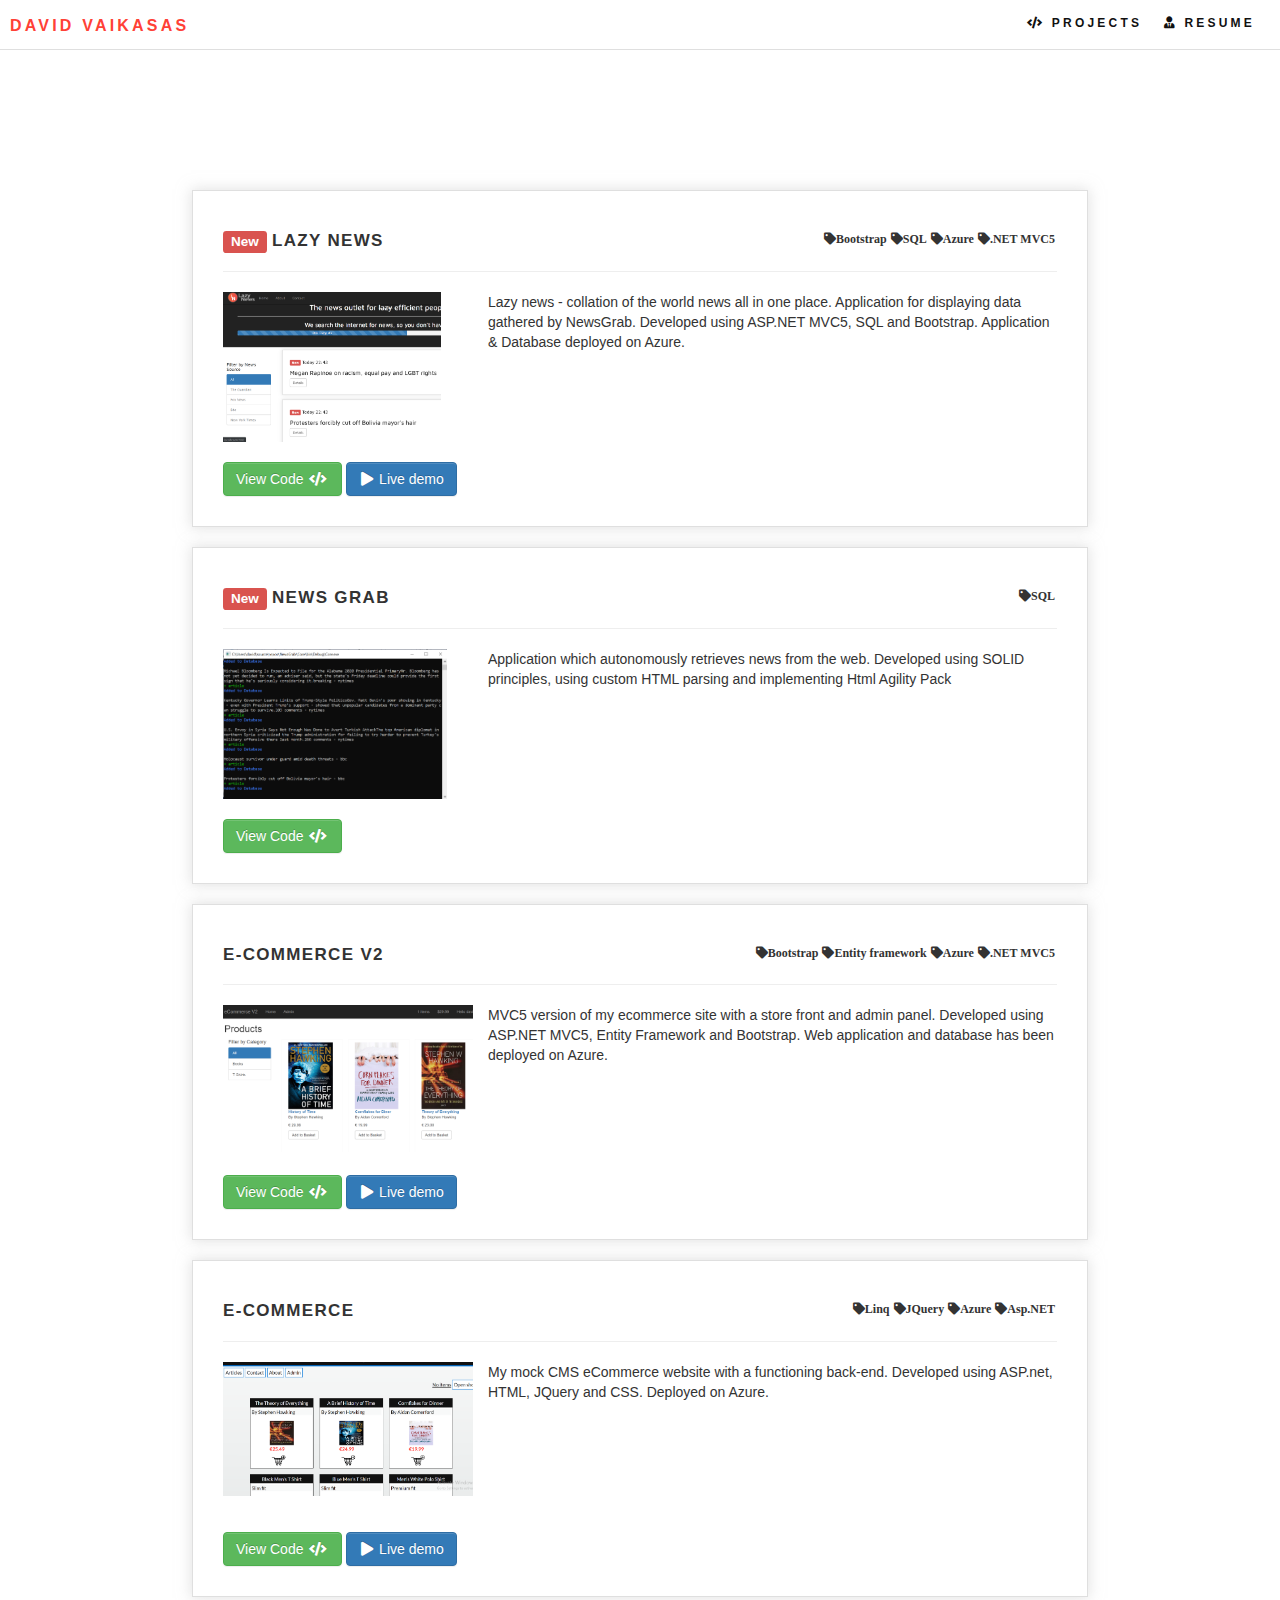
==== projects.html @ f47f42a1 "." ====
<!DOCTYPE html>
<html lang="en">
  <head>
    <meta charset="UTF-8" />
    <meta name="viewport" content="width=device-width, initial-scale=1.0" />
    <meta http-equiv="X-UA-Compatible" content="ie=edge" />

    <title>David Vaikasas</title>

    <!-- Global site tag (gtag.js) - Google Analytics -->
    <script
      async
      src="https://www.googletagmanager.com/gtag/js?id=UA-140392419-1"
    ></script>
    <script>
      window.dataLayer = window.dataLayer || [];
      function gtag() {
        dataLayer.push(arguments);
      }
      gtag("js", new Date());
      gtag("config", "UA-140392419-1");
    </script>
    <!-------Tracking-->

    <!--Meta tags-->
    <meta charset="UTF-8" />
    <meta name="description" content="David Vaikasas developer portfolio" />
    <meta
      name="keywords"
      content="C#,Visual Studio,Android studio,ASP.NET,.NET,Java,Javascript,JQuery,SQL,Android,HTML,CSS,XML"
    />
    <meta name="author" content="David Vaikasas" />
    <!------------------------------------------------->
    <link rel="shortcut icon" href="images/favicon.ico" type="image/x-icon" />
    <link rel="icon" href="images/favicon.ico" type="image/x-icon" />

    <link href="css/new-proj.css" rel="stylesheet" />
    <link href="css/all.css" rel="stylesheet" />
    <link href="css/bootstrap/bootstrap-theme.css" rel="stylesheet" />
    <link href="css/bootstrap/bootstrap.css" rel="stylesheet" />
    <script src="JS/jquery-3.3.1.min.js"></script>
  </head>
  <body>
    <!-- <div class="main"> -->

    <div class="top">
      <div class="left">
        <a href="index.html">David Vaikasas</a>
      </div>
      <div class="right">
        <div class="menu">
          <div class="menuitem projects">
            <i class="fas fa-code"></i>
            <a href="projects.html">Projects</a>
          </div>

          <div class="menuitem resume">
            <i class="fas fa-user-tie"></i>
            <a href="resume.html">Resume</a>
          </div>
        </div>
      </div>
    </div>

    <!-- Simulate a smartphone / tablet -->
    <div class="mobile-container">
      <!-- Top Navigation Menu -->
      <div class="topnav">
        <a href="index.html">David Vaikasas</a>
        <div id="myLinks">
          <a href="projects.html"><i class="fas fa-code"></i> Projects</a>
          <a href="resume.html"><i class="fas fa-user-tie"></i> Resume</a>
        </div>
        <a href="javascript:void(0);" class="icon" onclick="myFunction()">
          <i class="fa fa-bars"></i>
        </a>
      </div>
    </div>
    <!-- End smartphone / tablet look -->

    <div class="main-container">

            <div class="proj-item" style="padding-bottom:10px;padding-top:10px">
                    <div class="article-container add-shadow">
                      <h4 class="danger">
                        <span class="label label-danger">New</span>
                        <span class="headline-text">Lazy News</span>
                       
                        <i class="fas fa-tag pull-right" style="font-size:12px">.NET MVC5</i>
                        <i class="fas fa-tag pull-right" style="font-size:12px">Azure</i>
                        <i class="fas fa-tag pull-right" style="font-size:12px">SQL</i>
                        <i class="fas fa-tag pull-right" style="font-size:12px">Bootstrap</i>
                        <hr/>
                      </h4>
                      <img
                        src="images/LazyNews.PNG"
                        
                        >
                    </img>
                        <div class="description"><p>Lazy news - collation of the world news all in one place. Application for displaying data gathered by NewsGrab. 
                            Developed using ASP.NET MVC5, SQL and Bootstrap. Application & Database deployed on Azure.
                        </p></div>
                      <a href="https://www.github.com/DavidHade/LazyNews" target="_blank" class="btn btn-success">View Code <i class="fas fa-code"></i></a>
                      <a href="https://lazynews.azurewebsites.net" target="_blank" class="btn btn-primary"><i class="fas fa-play"></i> Live demo</a>
                      
                    </div>
                  </div>

            <div class="proj-item" style="padding-bottom:10px;padding-top:10px">
                    <div class="article-container add-shadow">
                      <h4 class="danger">
                        <span class="label label-danger">New</span>
                        <span class="headline-text">News Grab</span>
                        <i class="fas fa-tag pull-right" style="font-size:12px">SQL</i>
                       
                      </h4>
                      <hr/>
                      <img
                        src="images/NewsGrab.PNG"
                        >
                        
                    </img>
                        <div class="description"><p>Application which autonomously retrieves news from the web. 
                            Developed using SOLID principles, using custom HTML parsing and implementing Html Agility Pack</p></div>
                        <a href="https://github.com/DavidHade/NewsGrab" target="_blank" class="btn btn-success">View Code <i class="fas fa-code"></i></a>
                      
                    </div>
                  </div>


      <div class="proj-item" style="padding-bottom:10px;padding-top:10px">
        <div class="article-container add-shadow">
          <h4 class="danger">
            
            <span class="headline-text">E-Commerce V2</span>
            <i class="fas fa-tag pull-right" style="font-size:12px">.NET MVC5</i>
            <i class="fas fa-tag pull-right" style="font-size:12px">Azure</i>
            <i class="fas fa-tag pull-right" style="font-size:12px">Entity framework</i>
            <i class="fas fa-tag pull-right" style="font-size:12px">Bootstrap</i>
          </h4>
          <hr/>
          <img
            src="images/ecommercev2.PNG"
            >
        </img>
            <div class="description"><p>MVC5 version of my ecommerce site with a store front and admin panel.
                    Developed using ASP.NET MVC5, Entity Framework and Bootstrap. 
                    Web application and database has been deployed on Azure.</p></div>
            <a href="https://github.com/DavidHade/shopdemo" target="_blank" class="btn btn-success">View Code <i class="fas fa-code"></i></a>
            <a href="http://ecommerce-v2.azurewebsites.net/" target="_blank" class="btn btn-primary"><i class="fas fa-play"></i> Live demo</a>
        </div>
      </div>

      <div class="proj-item" style="padding-bottom:10px;padding-top:10px">
            <div class="article-container add-shadow">
              <h4 class="danger">
                
                <span class="headline-text">E-Commerce</span>
                <i class="fas fa-tag pull-right" style="font-size:12px">Asp.NET</i>
                <i class="fas fa-tag pull-right" style="font-size:12px">Azure</i>
                <i class="fas fa-tag pull-right" style="font-size:12px">JQuery</i>
                <i class="fas fa-tag pull-right" style="font-size:12px">Linq</i>
              </h4>
              <hr/>
              <img
                src="images/ecommerce-photo.PNG"
                >
                
            </img>
                <div class="description"><p>My mock CMS eCommerce website with a functioning back-end.
                        Developed using ASP.net, HTML, JQuery and CSS. Deployed on Azure.</p></div>
                <a href="https://github.com/DavidHade/eCommerce" target="_blank" class="btn btn-success">View Code <i class="fas fa-code"></i></a>
                <a href="https://ecommerce-application.azurewebsites.net/" target="_blank" class="btn btn-primary"><i class="fas fa-play"></i> Live demo</a>
            </div>
          </div>


    <script>
            function myFunction() {
              var x = document.getElementById("myLinks");
              if (x.style.display === "block") {
                x.style.display = "none";
              } else {
                x.style.display = "block";
              }
            }
          </script>

  </body>
</html>
---- css/new-proj.css ----
* {
  -webkit-box-sizing: border-box;
  box-sizing: border-box;
  padding: 0;
  margin: 0;
}

html,
body {
  min-height: 1600px;
}

body {
  /*background: -webkit-gradient(linear, left top from(white), to(#d4d4d4));
  background: linear-gradient(to right, white 0%, #d4d4d4 100%);*/
  background: #fff;
  font-family: helvetica neue, Helvetica, sans-serif;
  line-height: 1.5;
  font-size: 100%;
}

.top {
  -ms-grid-row: 1;
  grid-row-start: 1;
  grid-row-end: 2;
  -ms-grid-column: 1;
  grid-column-start: 1;
  grid-column-end: last;
  height: 50px;
  border-bottom-style: solid;
  border-bottom-width: 1px;
  border-bottom-color: rgba(0, 0, 0, 0.125);
  background-color: #ffffff;
  position: absolute;
  top: 0;
  left: 0;
  right: 0;
  font-size: 16px;
  color: #111;
  text-transform: uppercase;
  letter-spacing: 0.2em;
  font-family: Montserrat, helvetica neue, Helvetica, Arial, sans-serif;
  font-weight: 700;
}

.top > .left {
  float: left;
  -webkit-box-pack: center;
  -ms-flex-pack: center;
  justify-content: center;
  text-decoration: none;
  font-size: 16px;
}

.top > .right {
  float: right;
  text-decoration: none;
  font-size: 12px;
}

.top > .left,
.top > .right {
  height: 100%;
  padding: 0.5rem 1rem;
  padding-top: 15px;
}

.mobile-container {
  display: none;
}

.menuitem {
  display: inline;
  margin-right: 15px;
}

.menu a {
  text-decoration: none;
}

.menu > .menuitem:hover a {
  text-decoration: none;
  transition: all 0.4s ease;
  -webkit-transition: all 0.4s ease;
  -moz-transition: all 0.4s ease;
  -o-transition: all 0.4s ease;
}

.menu > .menuitem:hover {
  text-decoration: none;
  transition: all 0.4s ease;
  -webkit-transition: all 0.4s ease;
  -moz-transition: all 0.4s ease;
  -o-transition: all 0.4s ease;
}

.top > .left a,
.top > .left a:visited {
  text-decoration: none;
  color: #111;
}

.top > .left:hover a {
  color: #ff4136;
  transition: all 0.4s ease;
  -webkit-transition: all 0.4s ease;
  -moz-transition: all 0.4s ease;
  -o-transition: all 0.4s ease;
}

.top > .left:hover {
  color: #ff4136;
  transition: all 0.4s ease;
  -webkit-transition: all 0.4s ease;
  -moz-transition: all 0.4s ease;
  -o-transition: all 0.4s ease;
}

.menu > .menuitem {
  background-color: #ffffff;
  color: #111;
}

.menu > .menuitem:hover {
  color: #ff4136;
}

.menu > .menuitem:hover a {
  color: #ff4136;
}

.menuitem > a:link,
a:visited {
  text-decoration: none;
  color: #111;
}

.menuitem > a:hover,
a:active {
  text-decoration: none;
  color: ghostwhite;
}

.right > .menu .menuitem {
  padding-bottom: 16px;
}

@media screen and (max-width: 700px) {
  .top {
    display: none;
  }
  .mobile-container {
    display: initial;
    width: 100%;
    font-size: 16px;
    color: #111;
    text-transform: uppercase;
    letter-spacing: 0.2em;
    font-family: Montserrat, helvetica neue, Helvetica, Arial, sans-serif;
    font-weight: 700;
    z-index: 70;
  }
  .topnav {
    overflow: hidden;
    position: relative;
    background-color: #ffffff;
    border-bottom: 1px solid rgba(0, 0, 0, 0.125);
  }
  .topnav #myLinks {
    display: none;
    text-align: center;
    font-size: 12px;
  }
  .topnav #myLinks a {
    border-top: 1px solid rgba(0, 0, 0, 0.125);
  }
  .topnav a {
    color: #111;
    padding: 14px 16px;
    text-decoration: none;
    display: block;
  }
  .topnav a.icon {
    color: #111;
    display: block;
    position: absolute;
    right: 0;
    top: 0;
  }
  .topnav a:hover {
    background-color: #ddd;
  }
}

/*##############################################################
  ##### New css #####
  ###############################################################*/

.add-shadow {
  box-shadow: 0 0 13px 1px rgba(200, 200, 200, 0.5);
}

.headline-text {
  text-transform: uppercase;
  letter-spacing: 1pt;
  font-size: 1.7rem;
  font-weight: 600;
}

.article-container {
  border: 1px solid rgba(0, 0, 0, 0.125);
  background-color: #ffffff;
  padding: 30px;
  height: auto;
  width: 70vw;
}

.article-container img {
  max-width: 250px;
  max-height: 150px;
  width: auto;
  height: auto;
  float: left;
}

.article-container .description {
  min-height: 170px;
  height: auto;
  width: auto;
  margin-left: 265px;
}

@media screen and (max-width: 700px) {
  .article-container img {
    float: none;
  }
  .article-container .description {
    min-height: 1px;
    margin-left: 0;
    margin-top: 20px;
    margin-bottom: 20px;
  }
}

@media screen and (max-width: 700px) {
  .article-container {
    width: 80vw;
  }
}

@media screen and (max-width: 600px) {
  .article-container {
    width: 90vw;
  }
}

.article-container i {
  padding: 2px;
}

.article-container a,
.article-container a:visited {
  text-decoration: none;
  text-decoration-color: none;
  color: #fff;
}

.main-container {
  position: absolute;
  left: 50%;
  top: 20%;
  transform: translate(-50%);
  z-index: 1;
}
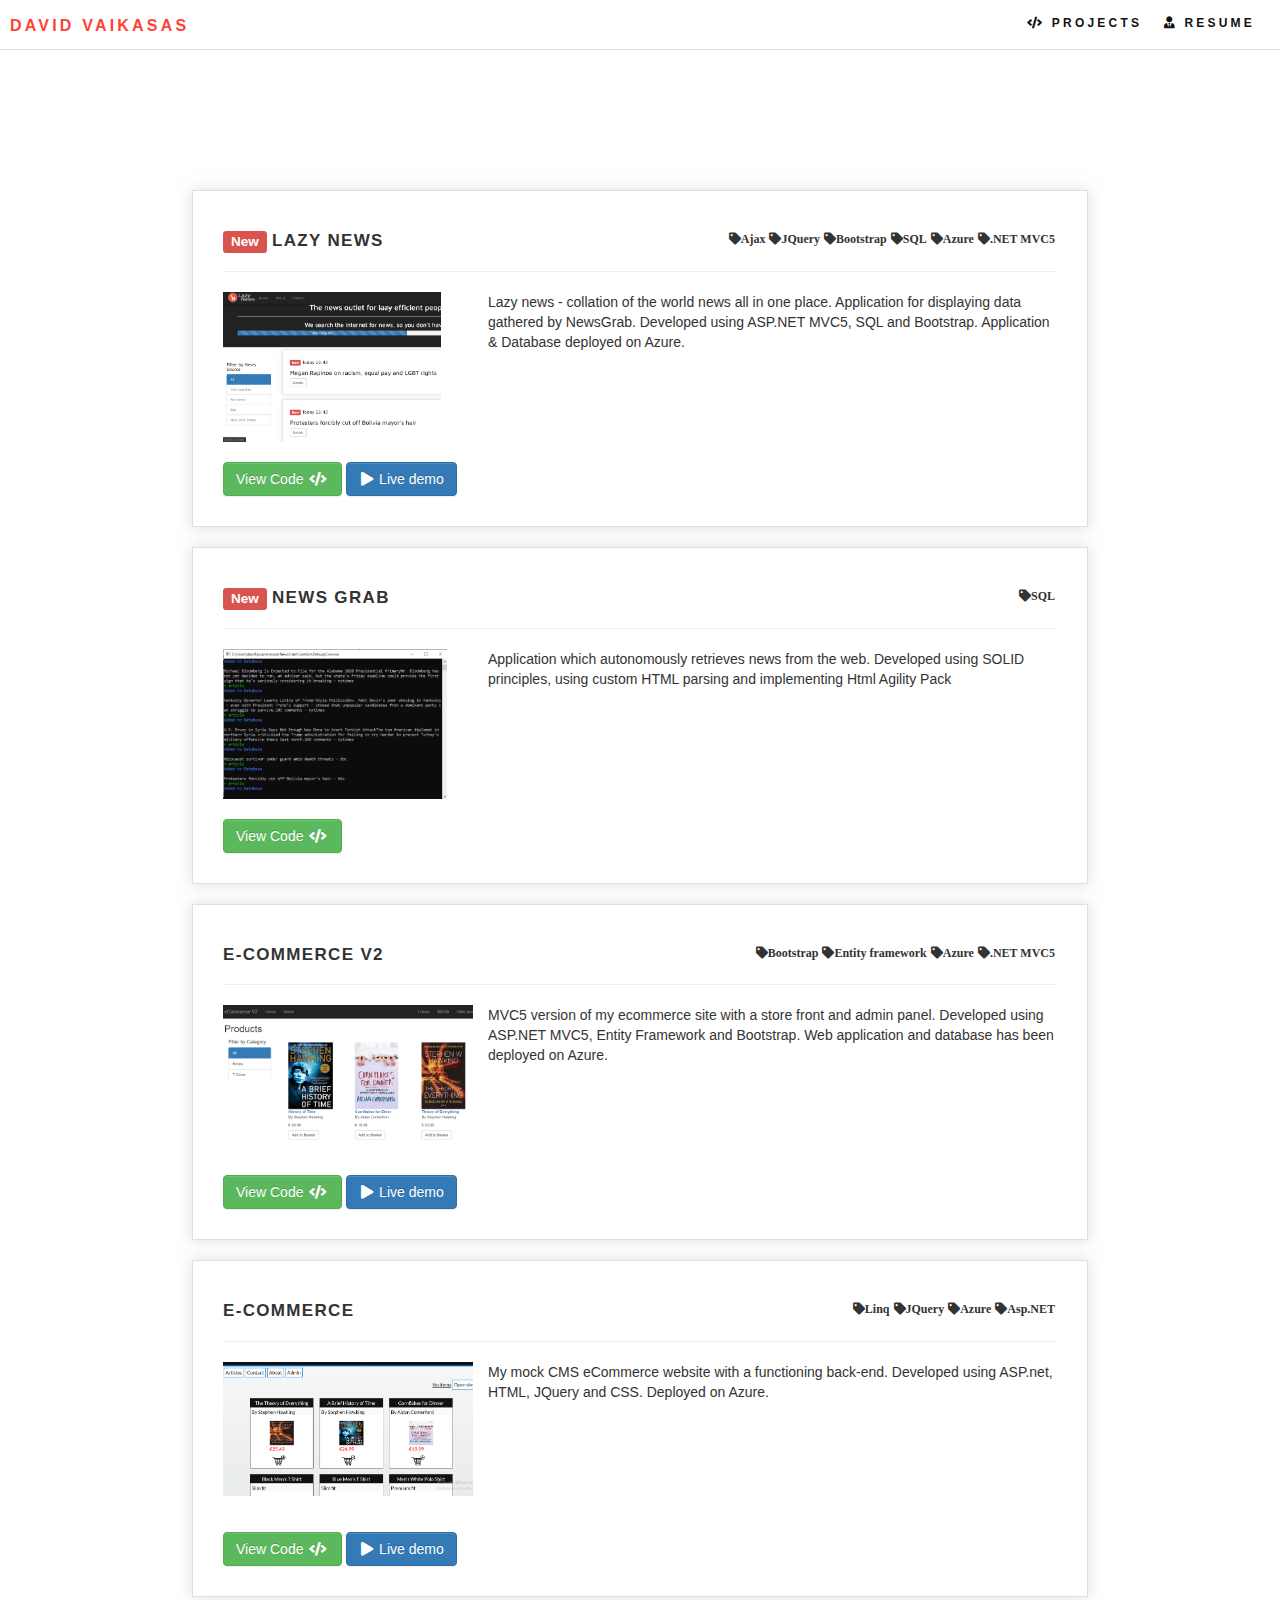
==== commit c607eeb3: "." ====
--- a/projects.html
+++ b/projects.html
@@ -90,6 +90,8 @@
                         <i class="fas fa-tag pull-right" style="font-size:12px">Azure</i>
                         <i class="fas fa-tag pull-right" style="font-size:12px">SQL</i>
                         <i class="fas fa-tag pull-right" style="font-size:12px">Bootstrap</i>
+                        <i class="fas fa-tag pull-right" style="font-size:12px">JQuery</i>
+                        <i class="fas fa-tag pull-right" style="font-size:12px">Ajax</i>
                         <hr/>
                       </h4>
                       <img
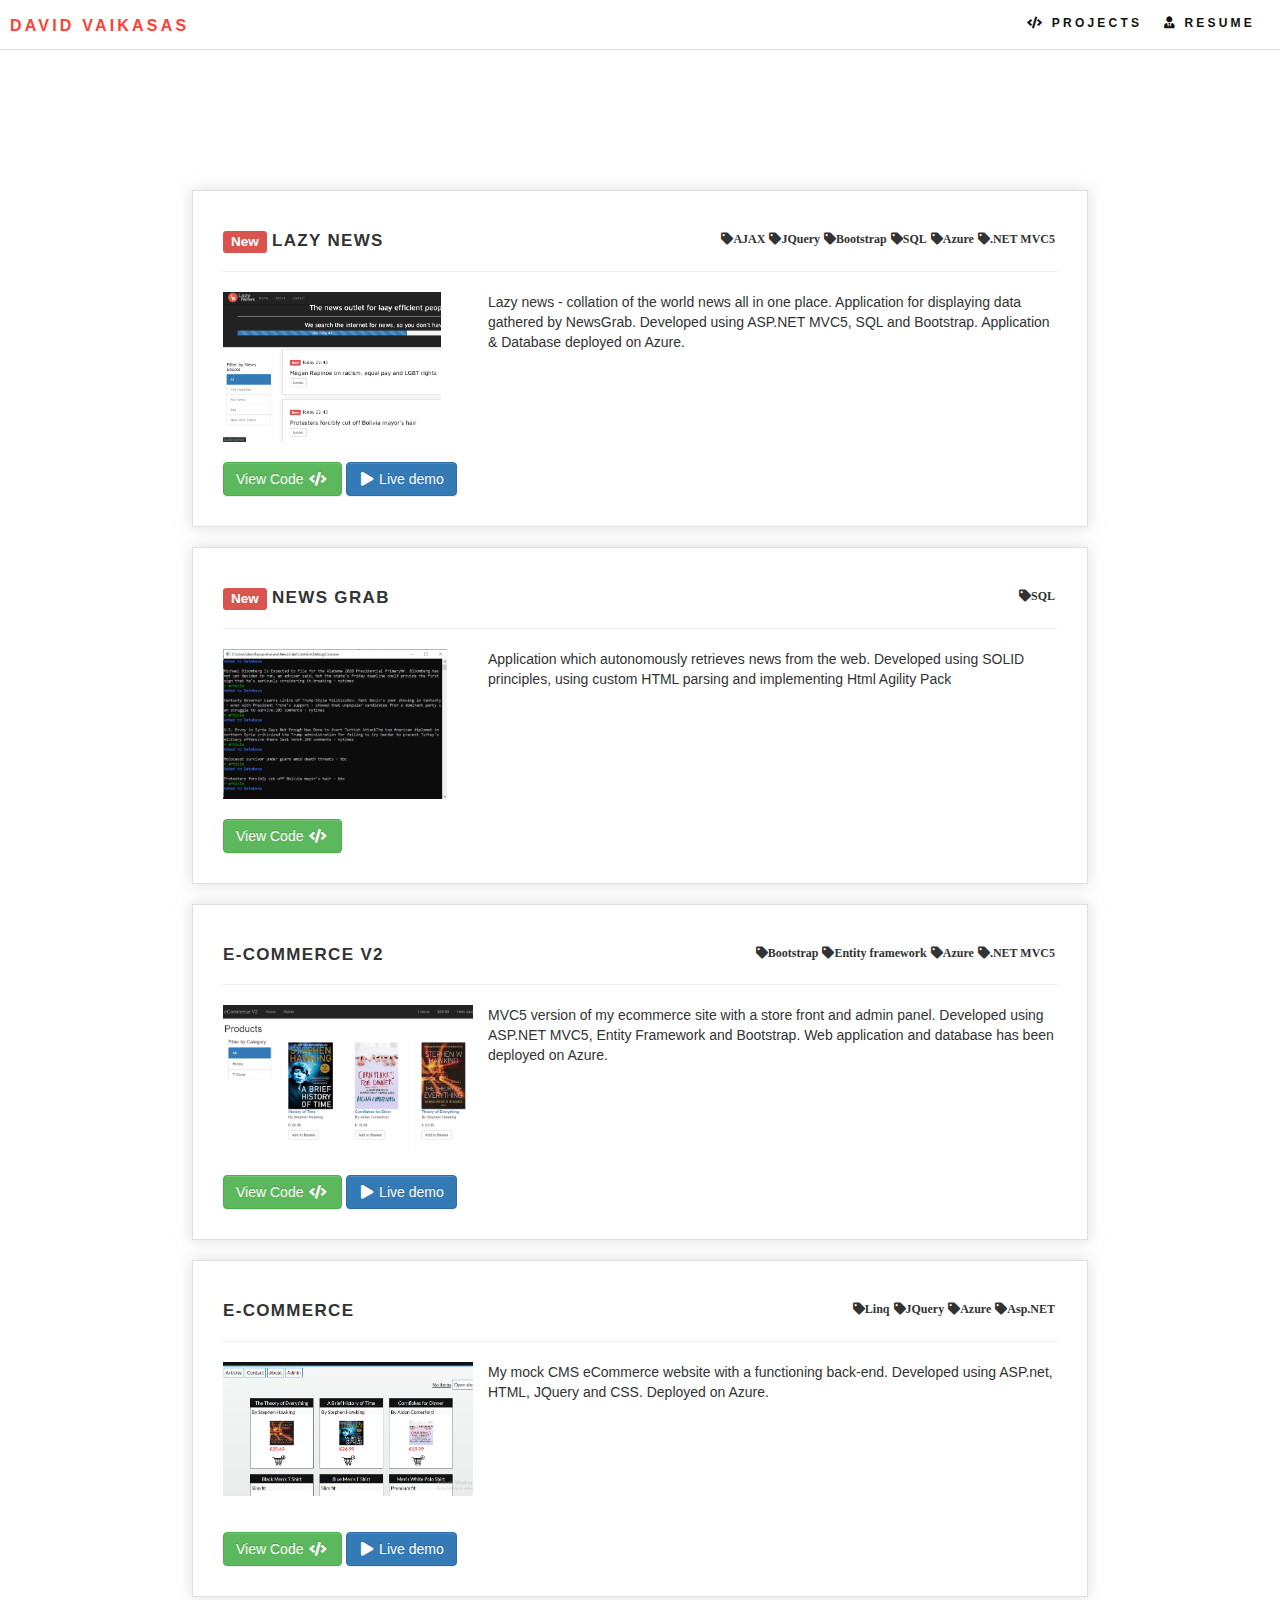
==== commit e178f06b: "." ====
--- a/projects.html
+++ b/projects.html
@@ -91,7 +91,7 @@
                         <i class="fas fa-tag pull-right" style="font-size:12px">SQL</i>
                         <i class="fas fa-tag pull-right" style="font-size:12px">Bootstrap</i>
                         <i class="fas fa-tag pull-right" style="font-size:12px">JQuery</i>
-                        <i class="fas fa-tag pull-right" style="font-size:12px">Ajax</i>
+                        <i class="fas fa-tag pull-right" style="font-size:12px">AJAX</i>
                         <hr/>
                       </h4>
                       <img
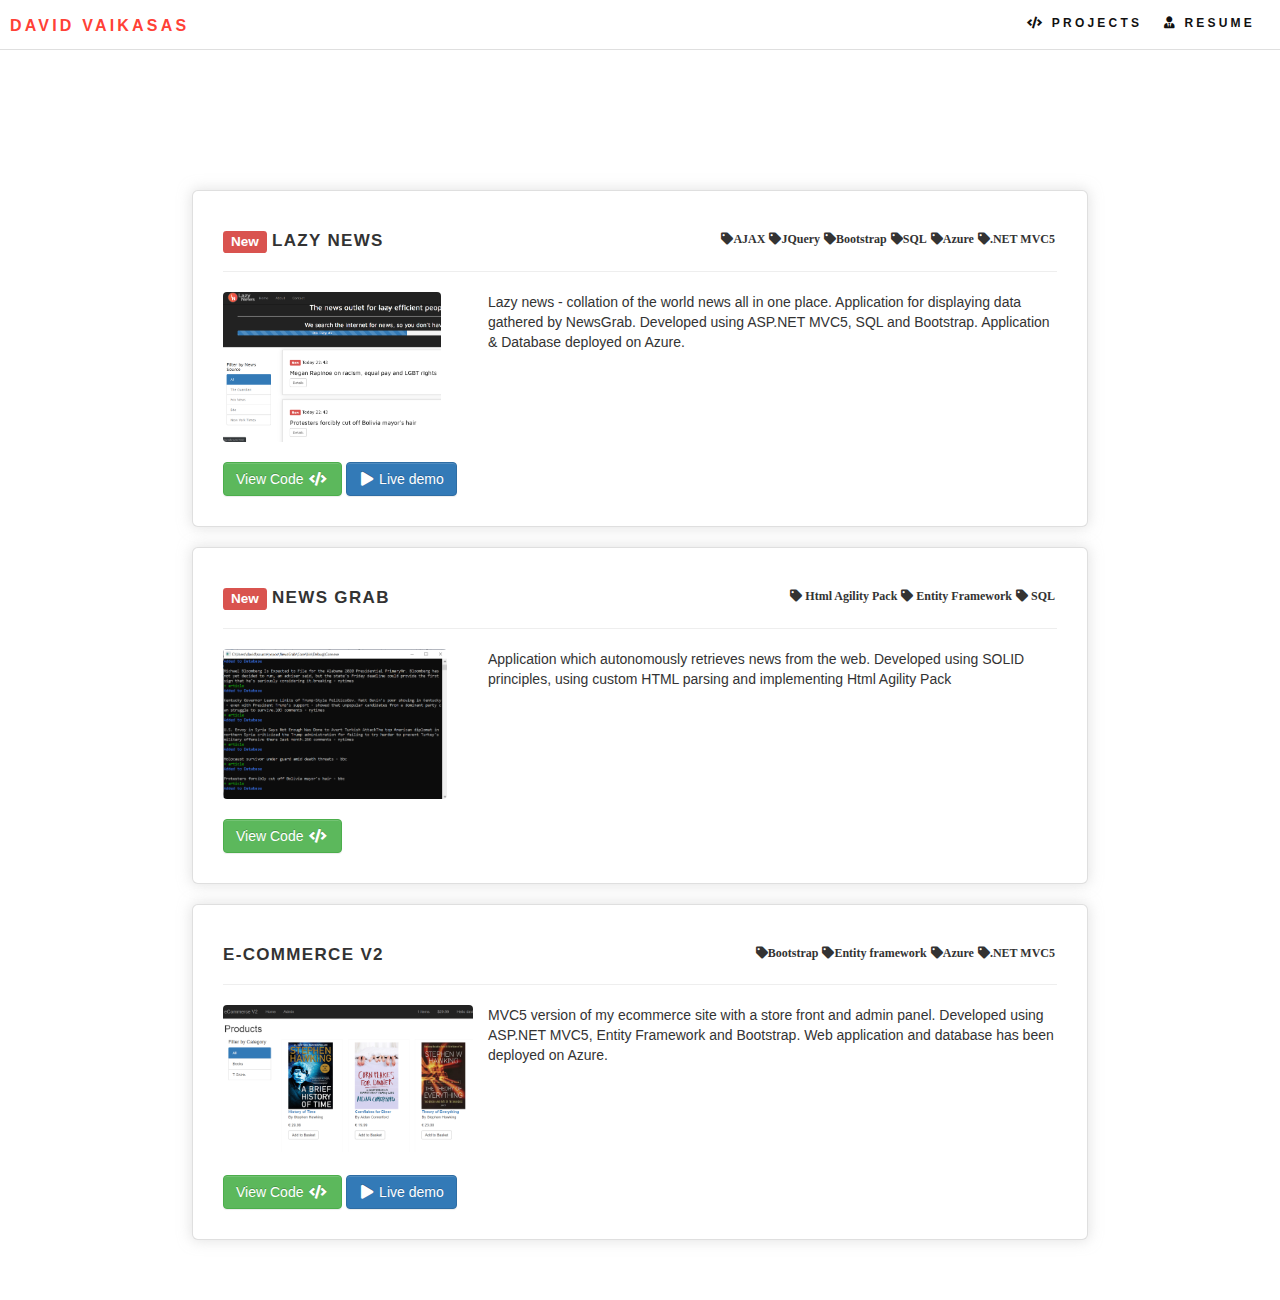
==== commit 26ec42d6: "UI updates" ====
--- a/projects.html
+++ b/projects.html
@@ -85,7 +85,7 @@
                       <h4 class="danger">
                         <span class="label label-danger">New</span>
                         <span class="headline-text">Lazy News</span>
-                       
+                        
                         <i class="fas fa-tag pull-right" style="font-size:12px">.NET MVC5</i>
                         <i class="fas fa-tag pull-right" style="font-size:12px">Azure</i>
                         <i class="fas fa-tag pull-right" style="font-size:12px">SQL</i>
@@ -113,14 +113,15 @@
                       <h4 class="danger">
                         <span class="label label-danger">New</span>
                         <span class="headline-text">News Grab</span>
-                        <i class="fas fa-tag pull-right" style="font-size:12px">SQL</i>
-                       
+                        <i class="fas fa-tag pull-right" style="font-size:12px"> SQL </i>
+                        <i class="fas fa-tag pull-right" style="font-size:12px"> Entity Framework</i>
+                        <i class="fas fa-tag pull-right" style="font-size:12px"> Html Agility Pack </i>
                       </h4>
                       <hr/>
                       <img
                         src="images/NewsGrab.PNG"
                         >
-                        
+                         
                     </img>
                         <div class="description"><p>Application which autonomously retrieves news from the web. 
                             Developed using SOLID principles, using custom HTML parsing and implementing Html Agility Pack</p></div>
@@ -153,6 +154,7 @@
         </div>
       </div>
 
+      <!--Hidden
       <div class="proj-item" style="padding-bottom:10px;padding-top:10px">
             <div class="article-container add-shadow">
               <h4 class="danger">
@@ -175,6 +177,7 @@
                 <a href="https://ecommerce-application.azurewebsites.net/" target="_blank" class="btn btn-primary"><i class="fas fa-play"></i> Live demo</a>
             </div>
           </div>
+        -->
 
 
     <script>
--- a/css/new-proj.css
+++ b/css/new-proj.css
@@ -7,7 +7,7 @@
 
 html,
 body {
-  min-height: 1600px;
+  min-height: 1300px;
 }
 
 body {
@@ -213,6 +213,7 @@
   padding: 30px;
   height: auto;
   width: 70vw;
+  border-radius: 6px;
 }
 
 .article-container img {
@@ -221,6 +222,7 @@
   width: auto;
   height: auto;
   float: left;
+  border-radius: 4px;
 }
 
 .article-container .description {
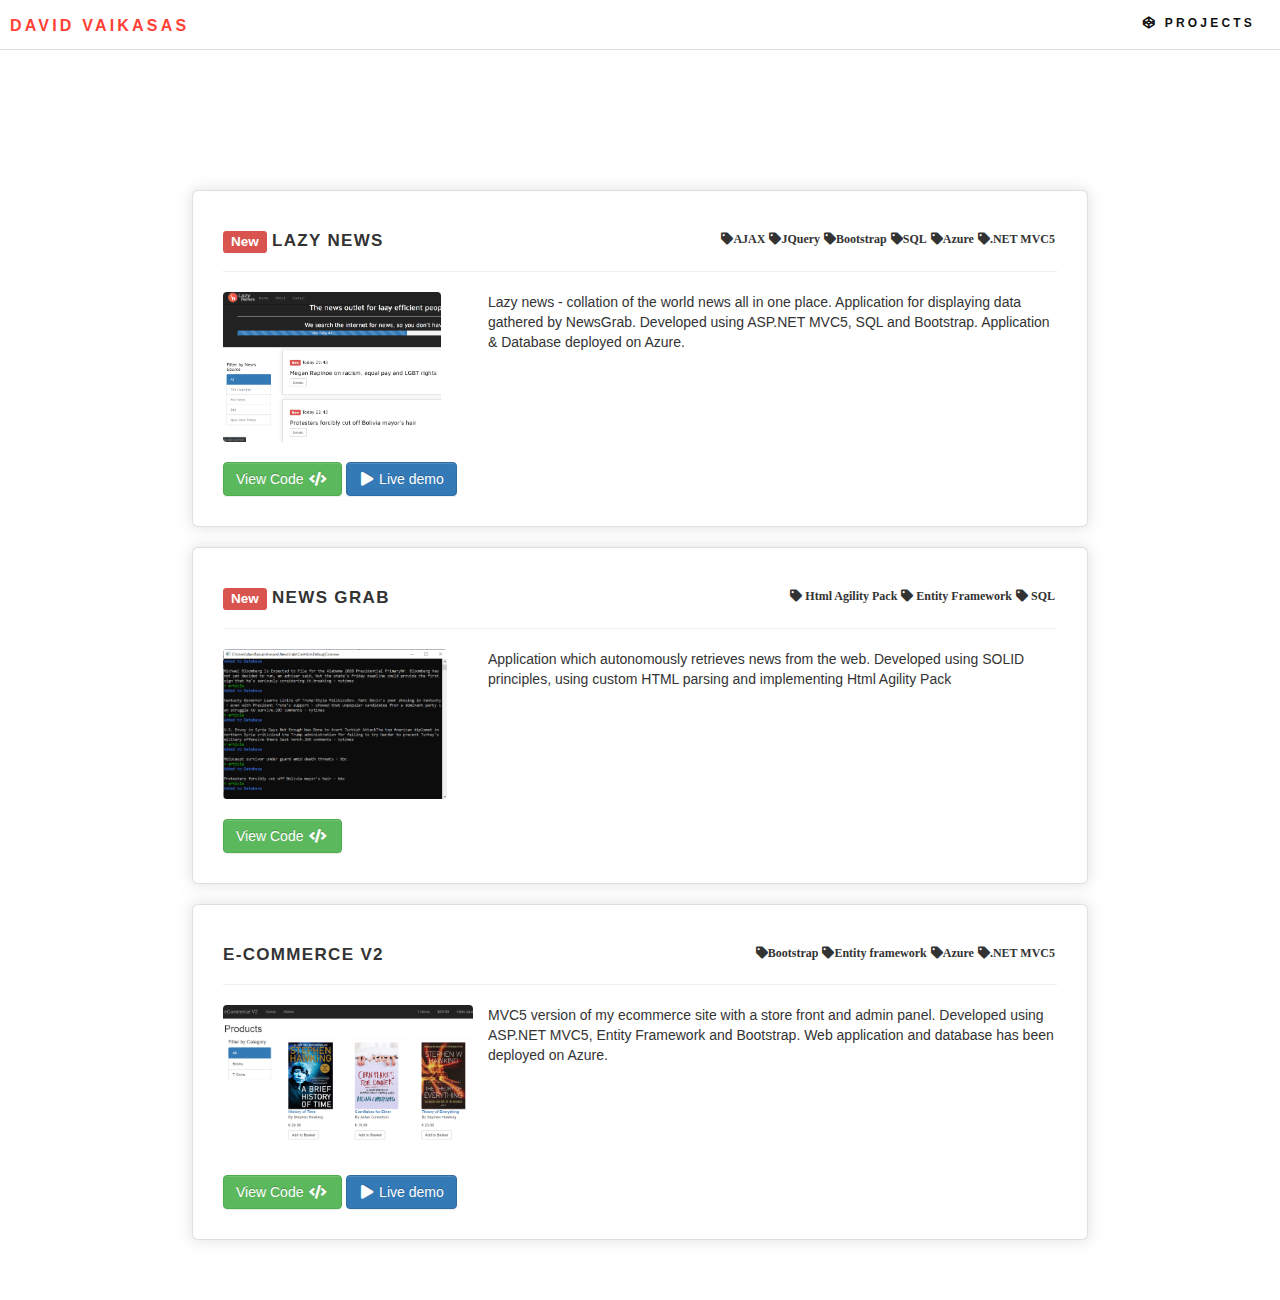
==== commit fb6687ea: "UI updates" ====
--- a/projects.html
+++ b/projects.html
@@ -1,160 +1,162 @@
 <!DOCTYPE html>
 <html lang="en">
-  <head>
-    <meta charset="UTF-8" />
-    <meta name="viewport" content="width=device-width, initial-scale=1.0" />
-    <meta http-equiv="X-UA-Compatible" content="ie=edge" />
 
-    <title>David Vaikasas</title>
+<head>
+  <meta charset="UTF-8" />
+  <meta name="viewport" content="width=device-width, initial-scale=1.0" />
+  <meta http-equiv="X-UA-Compatible" content="ie=edge" />
 
-    <!-- Global site tag (gtag.js) - Google Analytics -->
-    <script
-      async
-      src="https://www.googletagmanager.com/gtag/js?id=UA-140392419-1"
-    ></script>
-    <script>
-      window.dataLayer = window.dataLayer || [];
-      function gtag() {
-        dataLayer.push(arguments);
-      }
-      gtag("js", new Date());
-      gtag("config", "UA-140392419-1");
-    </script>
-    <!-------Tracking-->
+  <title>David Vaikasas</title>
 
-    <!--Meta tags-->
-    <meta charset="UTF-8" />
-    <meta name="description" content="David Vaikasas developer portfolio" />
-    <meta
-      name="keywords"
-      content="C#,Visual Studio,Android studio,ASP.NET,.NET,Java,Javascript,JQuery,SQL,Android,HTML,CSS,XML"
-    />
-    <meta name="author" content="David Vaikasas" />
-    <!------------------------------------------------->
-    <link rel="shortcut icon" href="images/favicon.ico" type="image/x-icon" />
-    <link rel="icon" href="images/favicon.ico" type="image/x-icon" />
+  <!-- Global site tag (gtag.js) - Google Analytics -->
+  <script async src="https://www.googletagmanager.com/gtag/js?id=UA-140392419-1"></script>
+  <script>
+    window.dataLayer = window.dataLayer || [];
+    function gtag() {
+      dataLayer.push(arguments);
+    }
+    gtag("js", new Date());
+    gtag("config", "UA-140392419-1");
+  </script>
+  <!-------Tracking-->
 
-    <link href="css/new-proj.css" rel="stylesheet" />
-    <link href="css/all.css" rel="stylesheet" />
-    <link href="css/bootstrap/bootstrap-theme.css" rel="stylesheet" />
-    <link href="css/bootstrap/bootstrap.css" rel="stylesheet" />
-    <script src="JS/jquery-3.3.1.min.js"></script>
-  </head>
-  <body>
-    <!-- <div class="main"> -->
+  <!--Meta tags-->
+  <meta charset="UTF-8" />
+  <meta name="description" content="David Vaikasas developer portfolio" />
+  <meta name="keywords"
+    content="C#,Visual Studio,Android studio,ASP.NET,.NET,Java,Javascript,JQuery,SQL,Android,HTML,CSS,XML" />
+  <meta name="author" content="David Vaikasas" />
+  <!------------------------------------------------->
+  <link rel="shortcut icon" href="images/favicon.ico" type="image/x-icon" />
+  <link rel="icon" href="images/favicon.ico" type="image/x-icon" />
 
-    <div class="top">
-      <div class="left">
-        <a href="index.html">David Vaikasas</a>
+  <link href="css/new-proj.css" rel="stylesheet" />
+  <link href="css/all.css" rel="stylesheet" />
+  <link href="css/bootstrap/bootstrap-theme.css" rel="stylesheet" />
+  <link href="css/bootstrap/bootstrap.css" rel="stylesheet" />
+  <script src="JS/jquery-3.3.1.min.js"></script>
+</head>
+
+<body>
+  <!-- <div class="main"> -->
+
+  <div class="top">
+    <div class="left">
+      <a href="index.html">David Vaikasas</a>
+    </div>
+    <div class="right">
+      <div class="menu">
+        <div class="menuitem projects">
+          <i class="fab fa-codepen"></i>
+          <a href="projects.html">Projects</a>
+        </div>
+
+        <!-- <div class="menuitem resume">
+          <i class="fas fa-user-tie"></i>
+          <a href="resume.html">Resume</a>
+        </div> -->
       </div>
-      <div class="right">
-        <div class="menu">
-          <div class="menuitem projects">
-            <i class="fas fa-code"></i>
-            <a href="projects.html">Projects</a>
-          </div>
+    </div>
+  </div>
 
-          <div class="menuitem resume">
-            <i class="fas fa-user-tie"></i>
-            <a href="resume.html">Resume</a>
-          </div>
+  <!-- Simulate a smartphone / tablet -->
+  <div class="mobile-container">
+    <!-- Top Navigation Menu -->
+    <div class="topnav">
+      <a href="index.html">David Vaikasas</a>
+      <div id="myLinks">
+        <a href="projects.html"><i class="fab fa-codepen"></i> Projects</a>
+        <!-- <a href="resume.html"><i class="fas fa-user-tie"></i> Resume</a> -->
+      </div>
+      <a href="javascript:void(0);" class="icon" onclick="menutoggle()">
+        <i class="fa fa-bars" style="font-weight: 900"></i>
+      </a>
+    </div>
+  </div>
+  <!-- End smartphone / tablet look -->
+
+  <div class="main-container">
+
+    <div class="proj-item" style="padding-bottom:10px;padding-top:10px">
+      <div class="article-container add-shadow">
+        <h4 class="danger">
+          <span class="label label-danger">New</span>
+          <span class="headline-text">Lazy News</span>
+
+          <i class="fas fa-tag pull-right" style="font-size:12px">.NET MVC5 </i>
+          <i class="fas fa-tag pull-right" style="font-size:12px">Azure </i>
+          <i class="fas fa-tag pull-right" style="font-size:12px">SQL </i>
+          <i class="fas fa-tag pull-right" style="font-size:12px">Bootstrap </i>
+          <i class="fas fa-tag pull-right" style="font-size:12px">JQuery </i>
+          <i class="fas fa-tag pull-right" style="font-size:12px">AJAX </i>
+          <hr />
+        </h4>
+        <img src="images/LazyNews.PNG">
+        </img>
+        <div class="description">
+          <p>Lazy news - collation of the world news all in one place. Application for displaying data gathered by
+            NewsGrab.
+            Developed using ASP.NET MVC5, SQL and Bootstrap. Application & Database deployed on Azure.
+          </p>
         </div>
+        <a href="https://www.github.com/DavidHade/LazyNews" target="_blank" class="btn btn-success">View Code <i
+            class="fas fa-code"></i></a>
+        <a href="https://lazynews.azurewebsites.net" target="_blank" class="btn btn-primary"><i class="fas fa-play"></i>
+          Live demo</a>
+
       </div>
     </div>
 
-    <!-- Simulate a smartphone / tablet -->
-    <div class="mobile-container">
-      <!-- Top Navigation Menu -->
-      <div class="topnav">
-        <a href="index.html">David Vaikasas</a>
-        <div id="myLinks">
-          <a href="projects.html"><i class="fas fa-code"></i> Projects</a>
-          <a href="resume.html"><i class="fas fa-user-tie"></i> Resume</a>
+    <div class="proj-item" style="padding-bottom:10px;padding-top:10px">
+      <div class="article-container add-shadow">
+        <h4 class="danger">
+          <span class="label label-danger">New</span>
+          <span class="headline-text">News Grab</span>
+          <i class="fas fa-tag pull-right" style="font-size:12px"> SQL </i>
+          <i class="fas fa-tag pull-right" style="font-size:12px"> Entity Framework</i>
+          <i class="fas fa-tag pull-right" style="font-size:12px"> Html Agility Pack </i>
+        </h4>
+        <hr />
+        <img src="images/NewsGrab.PNG">
+
+        </img>
+        <div class="description">
+          <p>Application which autonomously retrieves news from the web.
+            Developed using SOLID principles, using custom HTML parsing and implementing Html Agility Pack</p>
         </div>
-        <a href="javascript:void(0);" class="icon" onclick="myFunction()">
-          <i class="fa fa-bars"></i>
-        </a>
+        <a href="https://github.com/DavidHade/NewsGrab" target="_blank" class="btn btn-success">View Code <i
+            class="fas fa-code"></i></a>
+
       </div>
     </div>
-    <!-- End smartphone / tablet look -->
-
-    <div class="main-container">
-
-            <div class="proj-item" style="padding-bottom:10px;padding-top:10px">
-                    <div class="article-container add-shadow">
-                      <h4 class="danger">
-                        <span class="label label-danger">New</span>
-                        <span class="headline-text">Lazy News</span>
-                        
-                        <i class="fas fa-tag pull-right" style="font-size:12px">.NET MVC5</i>
-                        <i class="fas fa-tag pull-right" style="font-size:12px">Azure</i>
-                        <i class="fas fa-tag pull-right" style="font-size:12px">SQL</i>
-                        <i class="fas fa-tag pull-right" style="font-size:12px">Bootstrap</i>
-                        <i class="fas fa-tag pull-right" style="font-size:12px">JQuery</i>
-                        <i class="fas fa-tag pull-right" style="font-size:12px">AJAX</i>
-                        <hr/>
-                      </h4>
-                      <img
-                        src="images/LazyNews.PNG"
-                        
-                        >
-                    </img>
-                        <div class="description"><p>Lazy news - collation of the world news all in one place. Application for displaying data gathered by NewsGrab. 
-                            Developed using ASP.NET MVC5, SQL and Bootstrap. Application & Database deployed on Azure.
-                        </p></div>
-                      <a href="https://www.github.com/DavidHade/LazyNews" target="_blank" class="btn btn-success">View Code <i class="fas fa-code"></i></a>
-                      <a href="https://lazynews.azurewebsites.net" target="_blank" class="btn btn-primary"><i class="fas fa-play"></i> Live demo</a>
-                      
-                    </div>
-                  </div>
-
-            <div class="proj-item" style="padding-bottom:10px;padding-top:10px">
-                    <div class="article-container add-shadow">
-                      <h4 class="danger">
-                        <span class="label label-danger">New</span>
-                        <span class="headline-text">News Grab</span>
-                        <i class="fas fa-tag pull-right" style="font-size:12px"> SQL </i>
-                        <i class="fas fa-tag pull-right" style="font-size:12px"> Entity Framework</i>
-                        <i class="fas fa-tag pull-right" style="font-size:12px"> Html Agility Pack </i>
-                      </h4>
-                      <hr/>
-                      <img
-                        src="images/NewsGrab.PNG"
-                        >
-                         
-                    </img>
-                        <div class="description"><p>Application which autonomously retrieves news from the web. 
-                            Developed using SOLID principles, using custom HTML parsing and implementing Html Agility Pack</p></div>
-                        <a href="https://github.com/DavidHade/NewsGrab" target="_blank" class="btn btn-success">View Code <i class="fas fa-code"></i></a>
-                      
-                    </div>
-                  </div>
 
 
-      <div class="proj-item" style="padding-bottom:10px;padding-top:10px">
-        <div class="article-container add-shadow">
-          <h4 class="danger">
-            
-            <span class="headline-text">E-Commerce V2</span>
-            <i class="fas fa-tag pull-right" style="font-size:12px">.NET MVC5</i>
-            <i class="fas fa-tag pull-right" style="font-size:12px">Azure</i>
-            <i class="fas fa-tag pull-right" style="font-size:12px">Entity framework</i>
-            <i class="fas fa-tag pull-right" style="font-size:12px">Bootstrap</i>
-          </h4>
-          <hr/>
-          <img
-            src="images/ecommercev2.PNG"
-            >
+    <div class="proj-item" style="padding-bottom:10px;padding-top:10px">
+      <div class="article-container add-shadow">
+        <h4 class="danger">
+
+          <span class="headline-text">E-Commerce V2</span>
+          <i class="fas fa-tag pull-right" style="font-size:12px">.NET MVC5</i>
+          <i class="fas fa-tag pull-right" style="font-size:12px">Azure</i>
+          <i class="fas fa-tag pull-right" style="font-size:12px">Entity framework</i>
+          <i class="fas fa-tag pull-right" style="font-size:12px">Bootstrap</i>
+        </h4>
+        <hr />
+        <img src="images/ecommercev2.PNG">
         </img>
-            <div class="description"><p>MVC5 version of my ecommerce site with a store front and admin panel.
-                    Developed using ASP.NET MVC5, Entity Framework and Bootstrap. 
-                    Web application and database has been deployed on Azure.</p></div>
-            <a href="https://github.com/DavidHade/shopdemo" target="_blank" class="btn btn-success">View Code <i class="fas fa-code"></i></a>
-            <a href="http://ecommerce-v2.azurewebsites.net/" target="_blank" class="btn btn-primary"><i class="fas fa-play"></i> Live demo</a>
+        <div class="description">
+          <p>MVC5 version of my ecommerce site with a store front and admin panel.
+            Developed using ASP.NET MVC5, Entity Framework and Bootstrap.
+            Web application and database has been deployed on Azure.</p>
         </div>
+        <a href="https://github.com/DavidHade/shopdemo" target="_blank" class="btn btn-success">View Code <i
+            class="fas fa-code"></i></a>
+        <a href="http://ecommerce-v2.azurewebsites.net/" target="_blank" class="btn btn-primary"><i
+            class="fas fa-play"></i> Live demo</a>
       </div>
+    </div>
 
-      <!--Hidden
+    <!--Hidden
       <div class="proj-item" style="padding-bottom:10px;padding-top:10px">
             <div class="article-container add-shadow">
               <h4 class="danger">
@@ -181,15 +183,16 @@
 
 
     <script>
-            function myFunction() {
-              var x = document.getElementById("myLinks");
-              if (x.style.display === "block") {
-                x.style.display = "none";
-              } else {
-                x.style.display = "block";
-              }
-            }
-          </script>
+      function menutoggle() {
+        var x = document.getElementById("myLinks");
+        if (x.style.display === "block") {
+          $(document.getElementById("myLinks")).hide(200);
+        } else {
+          $(document.getElementById("myLinks")).show(200);
+        }
+      }
+    </script>
 
-  </body>
-</html>
+</body>
+
+</html>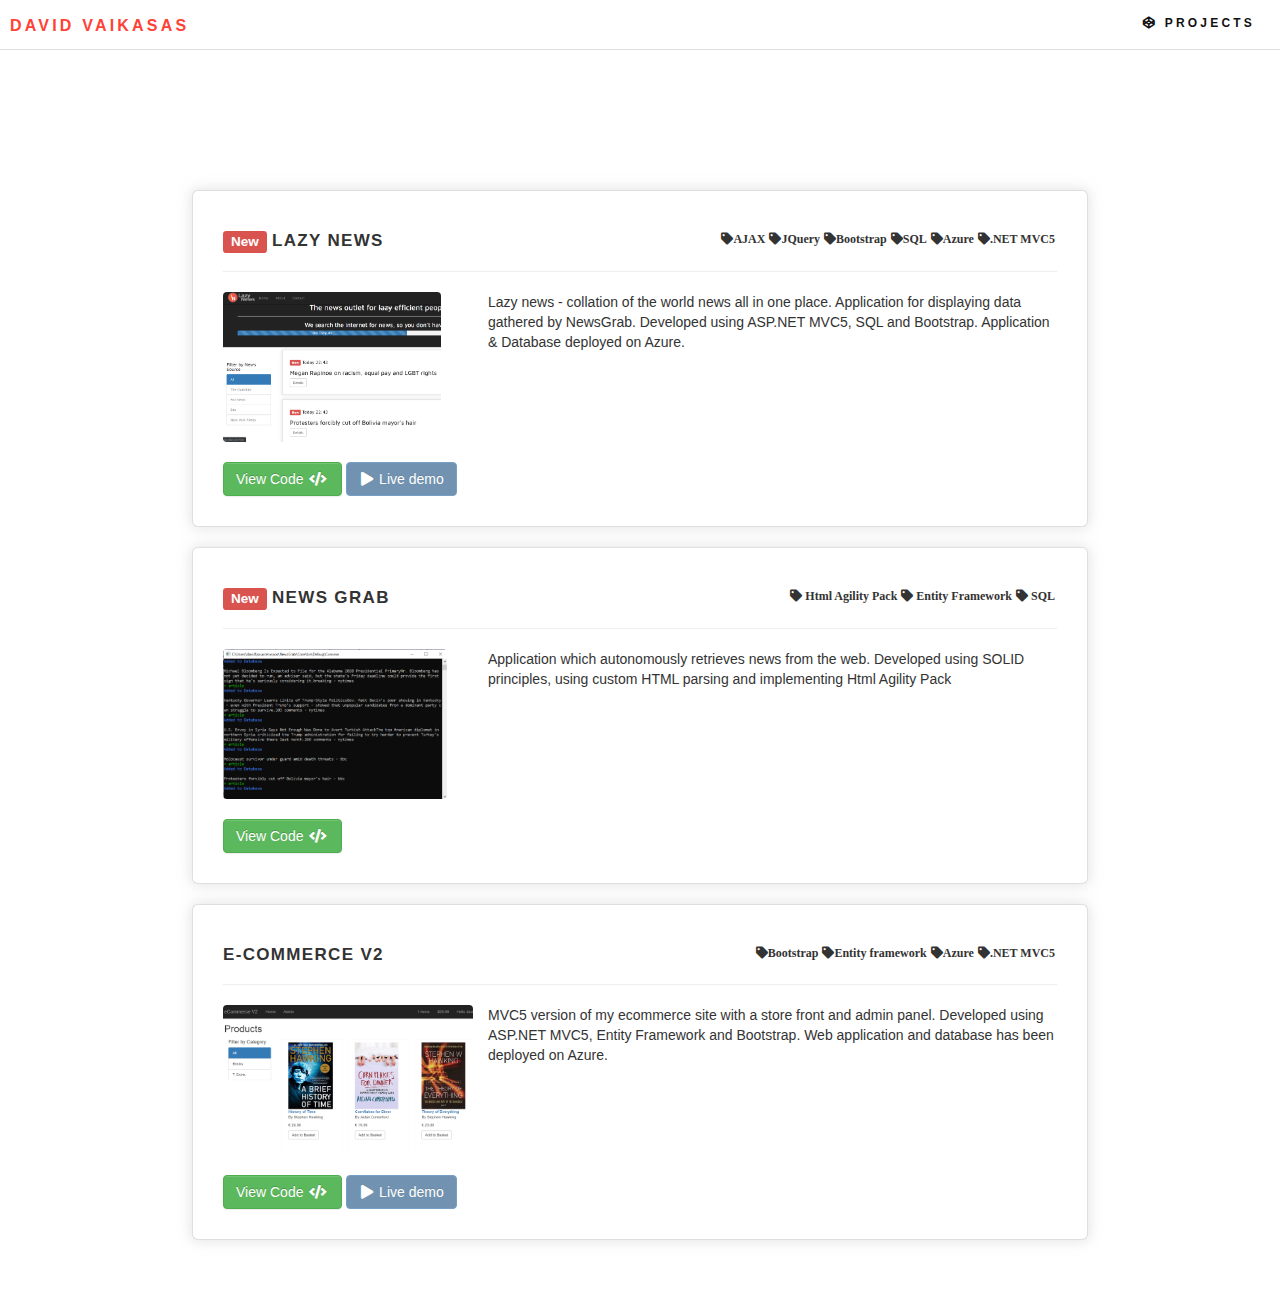
==== commit 29f02db7: "Bio updates" ====
--- a/projects.html
+++ b/projects.html
@@ -101,7 +101,7 @@
         </div>
         <a href="https://www.github.com/DavidHade/LazyNews" target="_blank" class="btn btn-success">View Code <i
             class="fas fa-code"></i></a>
-        <a href="https://lazynews.azurewebsites.net" target="_blank" class="btn btn-primary"><i class="fas fa-play"></i>
+        <a href="https://rehashed.net/" target="_blank" class="btn btn-primary disabled"><i class="fas fa-play"></i>
           Live demo</a>
 
       </div>
@@ -151,7 +151,7 @@
         </div>
         <a href="https://github.com/DavidHade/shopdemo" target="_blank" class="btn btn-success">View Code <i
             class="fas fa-code"></i></a>
-        <a href="http://ecommerce-v2.azurewebsites.net/" target="_blank" class="btn btn-primary"><i
+        <a href="http://ecommerce-v2.azurewebsites.net/" target="_blank" class="btn btn-primary disabled"><i
             class="fas fa-play"></i> Live demo</a>
       </div>
     </div>
